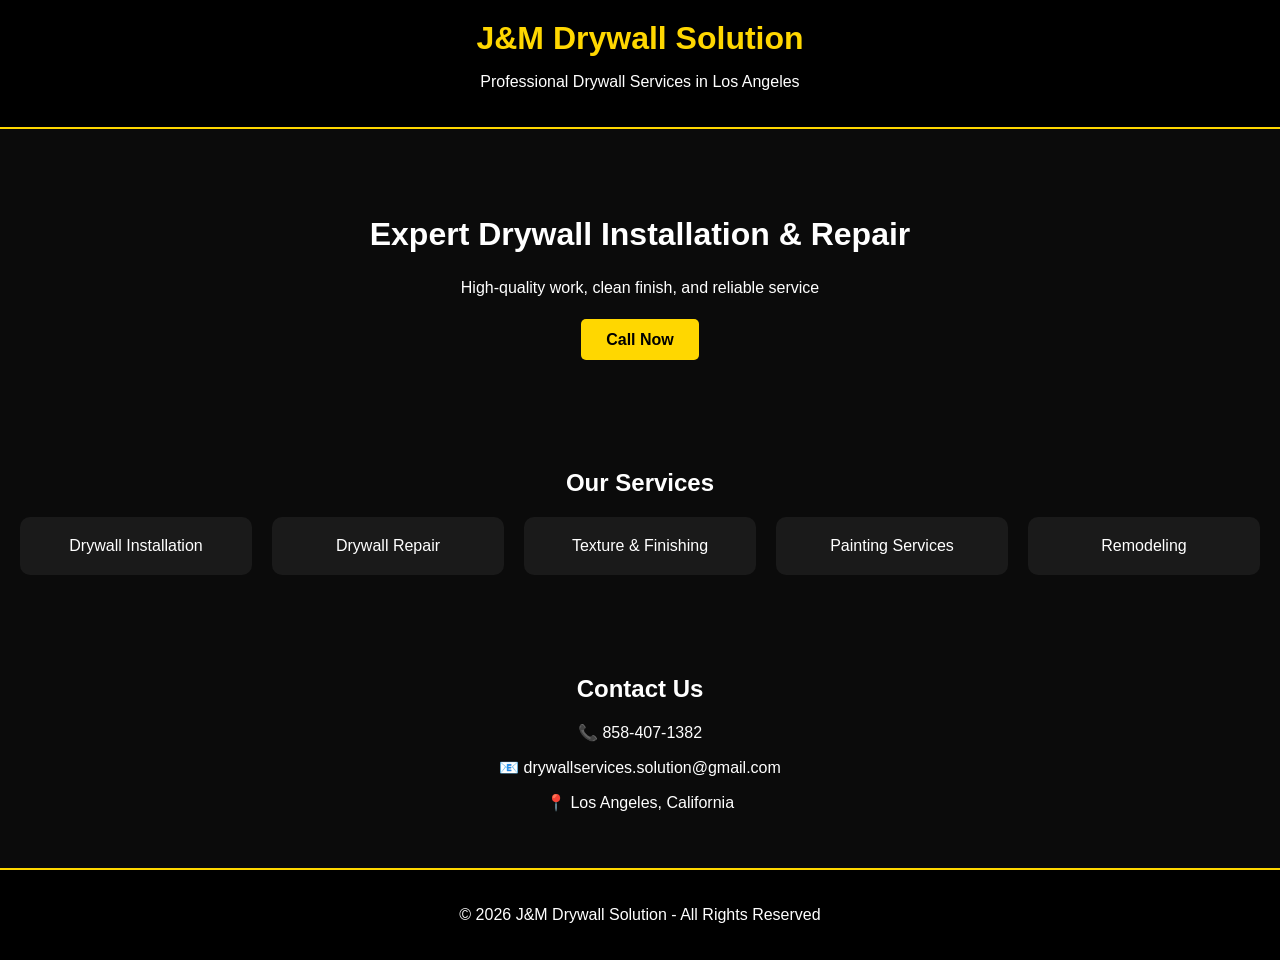
==== Index.html @ 30eced2c "Create Index.html for J&M Drywall Solution Initial HTML structure for J&M Drywall Solution website." ====
<!DOCTYPE html>
<html lang="en">
<head>
<meta charset="UTF-8">
<meta name="viewport" content="width=device-width, initial-scale=1.0">
<title>J&M Drywall Solution</title>

<style>
body {
margin: 0;
font-family: Arial, sans-serif;
background: #0b0b0b;
color: white;
}

header {
background: black;
padding: 20px;
text-align: center;
border-bottom: 2px solid gold;
}

header h1 {
color: gold;
margin: 0;
}

.hero {
padding: 60px 20px;
text-align: center;
}

.hero h2 {
font-size: 32px;
}

.btn {
background: gold;
color: black;
padding: 12px 25px;
text-decoration: none;
font-weight: bold;
border-radius: 5px;
}

.section {
padding: 40px 20px;
text-align: center;
}

.services {
display: grid;
grid-template-columns: repeat(auto-fit, minmax(200px,1fr));
gap: 20px;
}

.card {
background: #1a1a1a;
padding: 20px;
border-radius: 10px;
}

footer {
background: black;
text-align: center;
padding: 20px;
border-top: 2px solid gold;
}
</style>

</head>
<body>

<header>
<h1>J&M Drywall Solution</h1>
<p>Professional Drywall Services in Los Angeles</p>
</header>

<section class="hero">
<h2>Expert Drywall Installation & Repair</h2>
<p>High-quality work, clean finish, and reliable service</p>
<br>
<a class="btn" href="tel:18584071382">Call Now</a>
</section>

<section class="section">
<h2>Our Services</h2>
<div class="services">
<div class="card">Drywall Installation</div>
<div class="card">Drywall Repair</div>
<div class="card">Texture & Finishing</div>
<div class="card">Painting Services</div>
<div class="card">Remodeling</div>
</div>
</section>

<section class="section">
<h2>Contact Us</h2>
<p>📞 858-407-1382</p>
<p>📧 drywallservices.solution@gmail.com</p>
<p>📍 Los Angeles, California</p>
</section>

<footer>
<p>© 2026 J&M Drywall Solution - All Rights Reserved</p>
</footer>

</body>
</html>
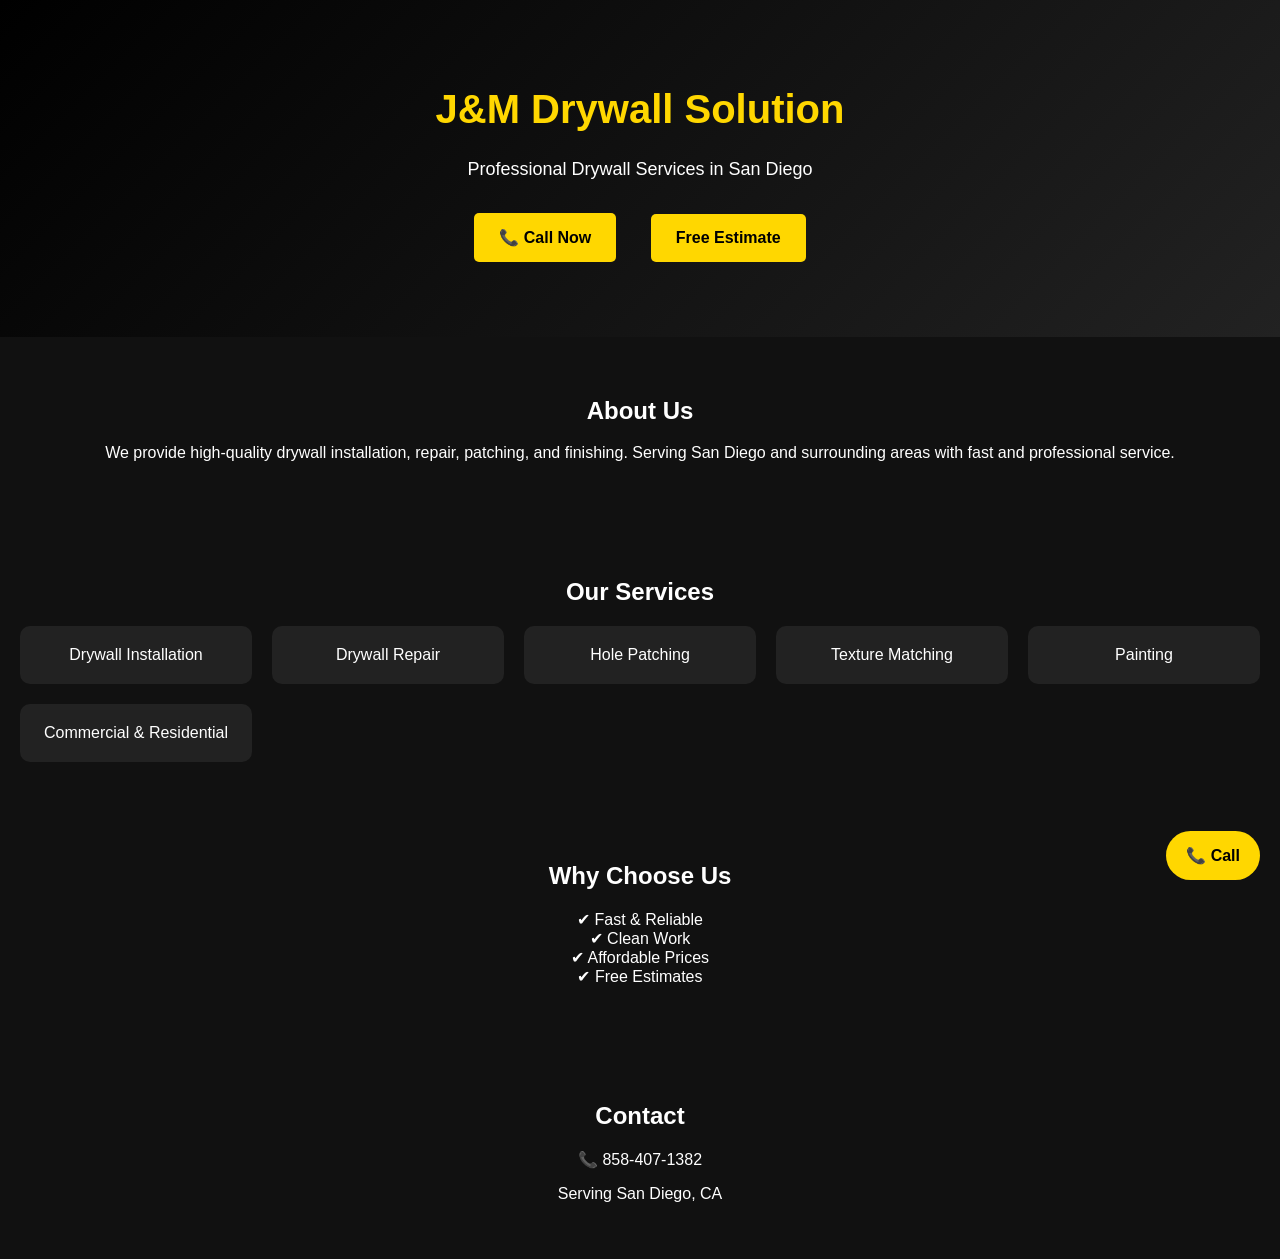
==== commit c424d388: "Update title and content for San Diego services" ====
--- a/Index.html
+++ b/Index.html
@@ -4,107 +4,121 @@
 <head>
 <meta charset="UTF-8">
 <meta name="viewport" content="width=device-width, initial-scale=1.0">
-<title>J&M Drywall Solution</title>
+<title>J&M Drywall Solution | San Diego</title>
 
 <style>
 body {
 margin: 0;
 font-family: Arial, sans-serif;
-background: #0b0b0b;
-color: white;
+background: #111;
+color: #fff;
 }
 
 header {
-background: black;
-padding: 20px;
-text-align: center;
-border-bottom: 2px solid gold;
-}
-
-header h1 {
-color: gold;
-margin: 0;
-}
-
-.hero {
+background: linear-gradient(135deg, #000, #222);
 padding: 60px 20px;
 text-align: center;
 }
 
-.hero h2 {
-font-size: 32px;
+header h1 {
+font-size: 40px;
+color: gold;
+}
+
+header p {
+font-size: 18px;
+margin-top: 10px;
 }
 
 .btn {
+display: inline-block;
+margin: 15px;
+padding: 15px 25px;
 background: gold;
-color: black;
-padding: 12px 25px;
+color: #000;
 text-decoration: none;
 font-weight: bold;
 border-radius: 5px;
 }
 
-.section {
+section {
 padding: 40px 20px;
 text-align: center;
 }
 
 .services {
 display: grid;
-grid-template-columns: repeat(auto-fit, minmax(200px,1fr));
+grid-template-columns: repeat(auto-fit, minmax(200px, 1fr));
 gap: 20px;
 }
 
-.card {
-background: #1a1a1a;
+.box {
+background: #222;
 padding: 20px;
 border-radius: 10px;
 }
 
-footer {
-background: black;
-text-align: center;
-padding: 20px;
-border-top: 2px solid gold;
+.call-btn {
+position: fixed;
+bottom: 20px;
+right: 20px;
+background: gold;
+color: black;
+padding: 15px 20px;
+border-radius: 50px;
+text-decoration: none;
+font-weight: bold;
 }
 </style>
+</head>
 
-</head>
 <body>
 
 <header>
 <h1>J&M Drywall Solution</h1>
-<p>Professional Drywall Services in Los Angeles</p>
+<p>Professional Drywall Services in San Diego</p>
+
+<a href="tel:8584071382" class="btn">📞 Call Now</a>
+<a href="#" class="btn">Free Estimate</a>
 </header>
 
-<section class="hero">
-<h2>Expert Drywall Installation & Repair</h2>
-<p>High-quality work, clean finish, and reliable service</p>
-<br>
-<a class="btn" href="tel:18584071382">Call Now</a>
+<section>
+<h2>About Us</h2>
+<p>
+We provide high-quality drywall installation, repair, patching, and finishing.
+Serving San Diego and surrounding areas with fast and professional service.
+</p>
 </section>
 
-<section class="section">
+<section>
 <h2>Our Services</h2>
 <div class="services">
-<div class="card">Drywall Installation</div>
-<div class="card">Drywall Repair</div>
-<div class="card">Texture & Finishing</div>
-<div class="card">Painting Services</div>
-<div class="card">Remodeling</div>
+<div class="box">Drywall Installation</div>
+<div class="box">Drywall Repair</div>
+<div class="box">Hole Patching</div>
+<div class="box">Texture Matching</div>
+<div class="box">Painting</div>
+<div class="box">Commercial & Residential</div>
 </div>
 </section>
 
-<section class="section">
-<h2>Contact Us</h2>
-<p>📞 858-407-1382</p>
-<p>📧 drywallservices.solution@gmail.com</p>
-<p>📍 Los Angeles, California</p>
+<section>
+<h2>Why Choose Us</h2>
+<p>
+✔ Fast & Reliable<br>
+✔ Clean Work<br>
+✔ Affordable Prices<br>
+✔ Free Estimates
+</p>
 </section>
 
-<footer>
-<p>© 2026 J&M Drywall Solution - All Rights Reserved</p>
-</footer>
+<section>
+<h2>Contact</h2>
+<p>📞 858-407-1382</p>
+<p>Serving San Diego, CA</p>
+</section>
+
+<a href="tel:8584071382" class="call-btn">📞 Call</a>
 
 </body>
 </html>
